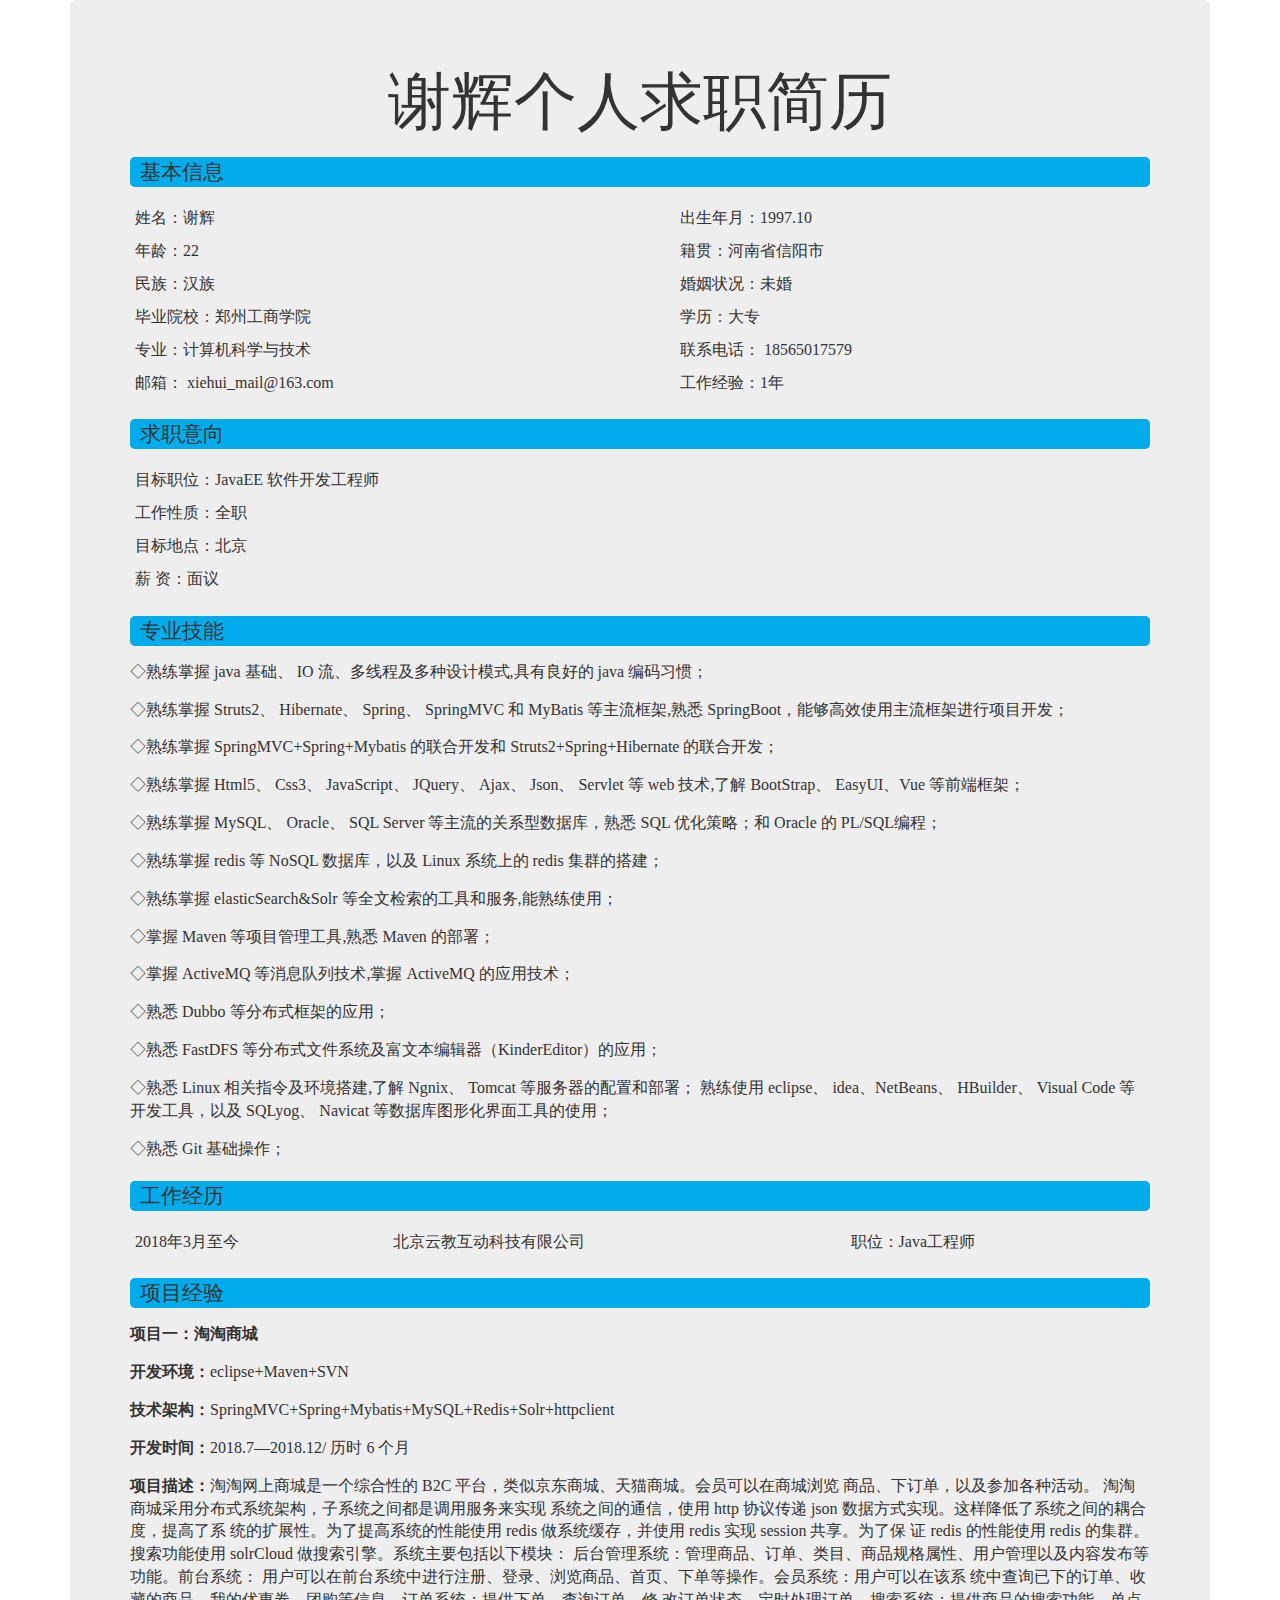
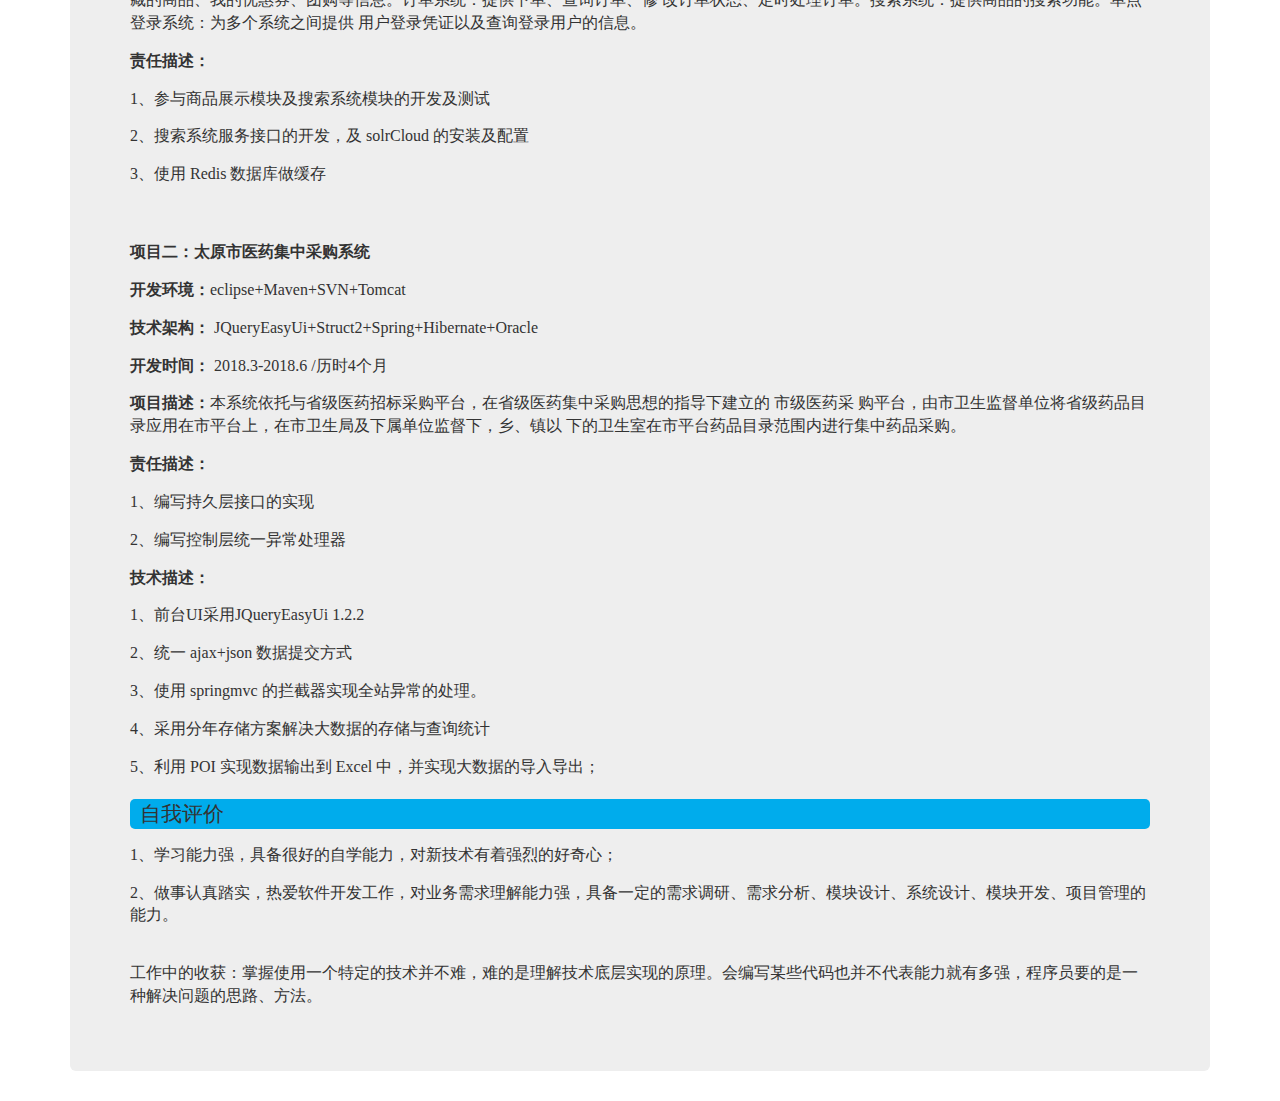
==== index.html @ 32683f01 "简历" ====
<!DOCTYPE html>
<html>
	<head>
		<meta charset="utf-8">
		<title></title>
		<link rel="stylesheet" type="text/css" href="css/bootstrap.min.css"/>
		<link rel="stylesheet" type="text/css" href="css/bootstrap-theme.min.css"/>
		<!-- <script src="js/bootstrap.min.js" type="text/javascript"></script> -->
		<link rel="stylesheet" type="text/css" href="css/jianli.css" />

	</head>
	<body>
		<div class="container">
			<div class="jumbotron">
				<h1>谢辉个人求职简历</h1>
				<div class="message">
					<p>基本信息</p>
				</div>	
				<div class="mydetial-message">
					<table class="table table-responsive table-condensed">
						<tr>
							<td>姓名：谢辉</td>
							<td>出生年月：1997.10</td>
						</tr>
						<tr>
							<td>年龄：22</td>
							<td>籍贯：河南省信阳市</td>
						</tr>
						<tr>
							<td>民族：汉族</td>
							<td>婚姻状况：未婚</td>
						</tr>
						<tr>
							<td>毕业院校：郑州工商学院</td>
							<td>学历：大专</td>
						</tr>
						<tr>
							<td>专业：计算机科学与技术</td>
							<td>联系电话： 18565017579</td>
						</tr>
						<tr>
							<td>邮箱： xiehui_mail@163.com</td>
							<td>工作经验：1年</td>
						</tr>
					</table>
				</div>
				
				<div class="message">
					<p>求职意向</p>
				</div>	
				<div class="job-want">
					<table class="table table-responsive table-condensed">
						<tr>
							<td>目标职位：JavaEE 软件开发工程师</td>
						</tr>
						<tr>
							<td>工作性质：全职</td>
						</tr>
						<tr>
							<td>目标地点：北京</td>
						</tr>
						<tr>
							<td>薪 资：面议</td>
						</tr>
					</table>
				</div>
				
				<div class="message">
					<p>专业技能</p>
				</div>	
				<div class="skill-message">
					<p>◇熟练掌握 java 基础、 IO 流、多线程及多种设计模式,具有良好的 java 编码习惯；</p>
					<p>◇熟练掌握 Struts2、 Hibernate、 Spring、 SpringMVC 和 MyBatis 等主流框架,熟悉 SpringBoot，能够高效使用主流框架进行项目开发；</p>
					<p>◇熟练掌握 SpringMVC+Spring+Mybatis 的联合开发和 Struts2+Spring+Hibernate 的联合开发；</p>
					<p>◇熟练掌握 Html5、 Css3、 JavaScript、 JQuery、 Ajax、 Json、 Servlet 等 web 技术,了解 BootStrap、 EasyUI、Vue 等前端框架；</p>
					<p>◇熟练掌握 MySQL、 Oracle、 SQL Server 等主流的关系型数据库，熟悉 SQL 优化策略；和 Oracle 的 PL/SQL编程；</p>
					<p>◇熟练掌握 redis 等 NoSQL 数据库，以及 Linux 系统上的 redis 集群的搭建；</p>
					<p>◇熟练掌握 elasticSearch&Solr 等全文检索的工具和服务,能熟练使用；</p>
					<p>◇掌握 Maven 等项目管理工具,熟悉 Maven 的部署；</p>
					<p>◇掌握 ActiveMQ 等消息队列技术,掌握 ActiveMQ 的应用技术；</p>
					<p>◇熟悉 Dubbo 等分布式框架的应用；</p>
					<p>◇熟悉 FastDFS 等分布式文件系统及富文本编辑器（KinderEditor）的应用；</p>
					<p>◇熟悉 Linux 相关指令及环境搭建,了解 Ngnix、 Tomcat 等服务器的配置和部署； 熟练使用 eclipse、 idea、NetBeans、 HBuilder、 Visual Code 等开发工具，以及 SQLyog、 Navicat 等数据库图形化界面工具的使用；</p>
					<p>◇熟悉 Git 基础操作；</p>
				</div>
				
				<div class="message">
					<p>工作经历</p>
				</div>	
				<div class="old-job">
					<table class="table table-responsive table-condensed">
						<tr>
							<td>2018年3月至今</td>
							<td>北京云教互动科技有限公司</td>
							<td>职位：Java工程师</td>
						</tr>
					</table>
				</div>
				
				<div class="message">
					<p>项目经验</p>
				</div>	
				<div class="xiangmu">
					<p><strong>项目一：淘淘商城</strong></p>
					<p><strong>开发环境：</strong>eclipse+Maven+SVN</p>
					<p><strong>技术架构：</strong>SpringMVC+Spring+Mybatis+MySQL+Redis+Solr+httpclient</p>
					<p><strong>开发时间：</strong>2018.7—2018.12/ 历时 6 个月</p>
					<p><strong>项目描述：</strong>淘淘网上商城是一个综合性的 B2C 平台，类似京东商城、天猫商城。会员可以在商城浏览
						商品、下订单，以及参加各种活动。 淘淘商城采用分布式系统架构，子系统之间都是调用服务来实现
						系统之间的通信，使用 http 协议传递 json 数据方式实现。这样降低了系统之间的耦合度，提高了系
						统的扩展性。为了提高系统的性能使用 redis 做系统缓存，并使用 redis 实现 session 共享。为了保
						证 redis 的性能使用 redis 的集群。搜索功能使用 solrCloud 做搜索引擎。系统主要包括以下模块：
						后台管理系统：管理商品、订单、类目、商品规格属性、用户管理以及内容发布等功能。前台系统：
						用户可以在前台系统中进行注册、登录、浏览商品、首页、下单等操作。会员系统：用户可以在该系
						统中查询已下的订单、收藏的商品、我的优惠券、团购等信息。订单系统：提供下单、查询订单、修
						改订单状态、定时处理订单。搜索系统：提供商品的搜索功能。单点登录系统：为多个系统之间提供
						用户登录凭证以及查询登录用户的信息。
					</p>
					<p><strong>责任描述：</strong></p>
					<p>1、参与商品展示模块及搜索系统模块的开发及测试</p>
					<p>2、搜索系统服务接口的开发，及 solrCloud 的安装及配置</p>
					<p>3、使用 Redis 数据库做缓存</p>
					
					<br>
					<br>
					
					
					<p><strong>项目二：太原市医药集中采购系统</strong></p>
					<p><strong>开发环境：</strong>eclipse+Maven+SVN+Tomcat</p>
					<p><strong>技术架构：</strong> JQueryEasyUi+Struct2+Spring+Hibernate+Oracle</p>
					<p><strong>开发时间：</strong> 2018.3-2018.6 /历时4个月</p>
					<p><strong>项目描述：</strong>本系统依托与省级医药招标采购平台，在省级医药集中采购思想的指导下建立的 市级医药采
						购平台，由市卫生监督单位将省级药品目录应用在市平台上，在市卫生局及下属单位监督下，乡、镇以
						下的卫生室在市平台药品目录范围内进行集中药品采购。
					</p>
					<p><strong>责任描述：</strong></p>
					<p>1、编写持久层接口的实现</p>
					<p>2、编写控制层统一异常处理器</p>
					
					<p><strong>技术描述：</strong></p>
					<p>1、前台UI采用JQueryEasyUi 1.2.2</p>
					<p>2、统一 ajax+json 数据提交方式</p>
					<p>3、使用 springmvc 的拦截器实现全站异常的处理。</p>
					<p>4、采用分年存储方案解决大数据的存储与查询统计</p>
					<p>5、利用 POI 实现数据输出到 Excel 中，并实现大数据的导入导出；</p>

				</div>
				
				<div class="message">
					<p>自我评价</p>
				</div>	
				<div class="my">
					<p>1、学习能力强，具备很好的自学能力，对新技术有着强烈的好奇心；</p>
					<p>2、做事认真踏实，热爱软件开发工作，对业务需求理解能力强，具备一定的需求调研、需求分析、模块设计、系统设计、模块开发、项目管理的能力。</p>
					<br>
					<p>工作中的收获：掌握使用一个特定的技术并不难，难的是理解技术底层实现的原理。会编写某些代码也并不代表能力就有多强，程序员要的是一种解决问题的思路、方法。</p>
				</div>

			</div>
		</div>
	</body>
</html>
---- css/jianli.css ----
.container{
	
}
.jumbotron{
	text-align:center;
	/* height: 2500px; */
	font-family:'宋体';
}
.message{
	background-color: #00ACEC;
	text-align: left;
	padding-left:10px;
	border-radius: 5px;
	margin-top: 20px;
	font-size: 25px;
	
}
.mydetial-message,
.job-want,
.old-job,
.my p
{
	text-align: left;
	font-size: 16px;
}

.mydetial-message table>tbody>tr>td,
.job-want table>tbody>tr>td,
.old-job table>tbody>tr>td
{
	border: 0px;
}

.skill-message p,
.xiangmu p,
.xiangmu p>strong
{
	text-align: left;
	font-size: 16px;
}
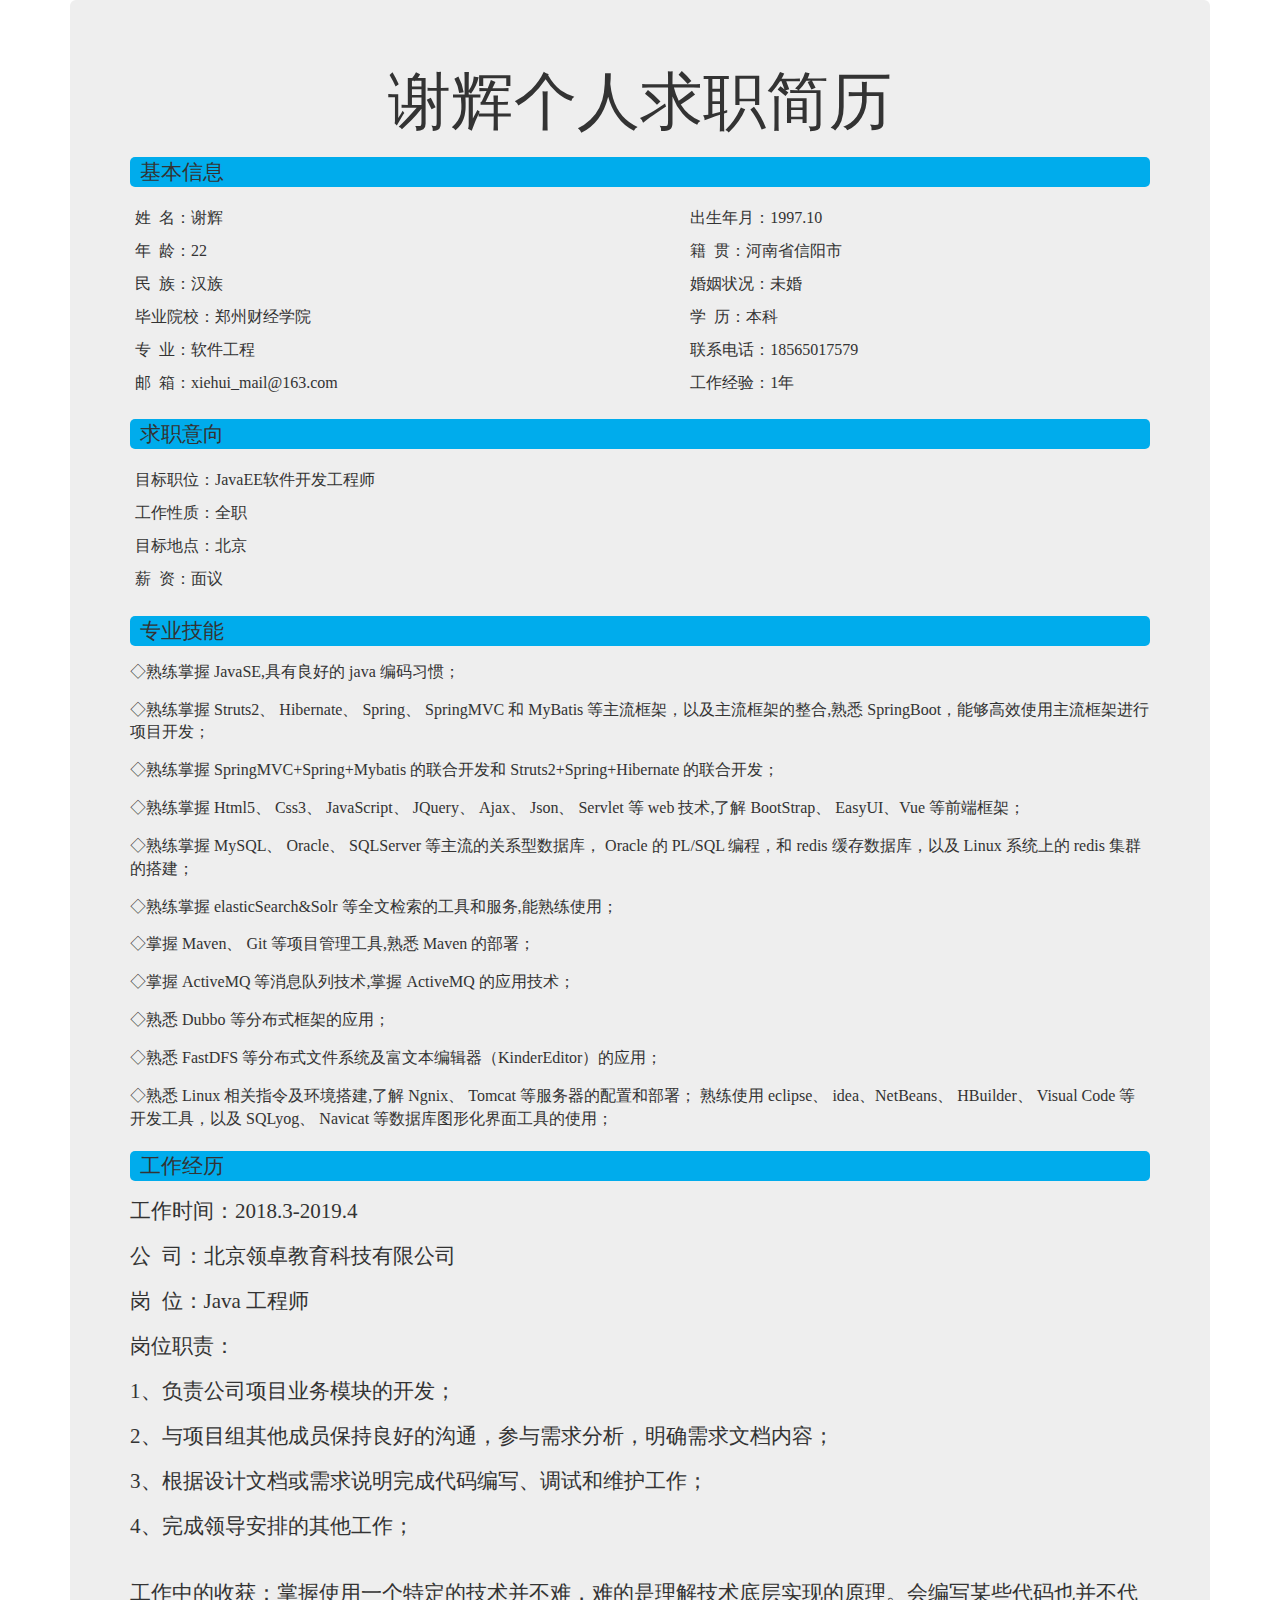
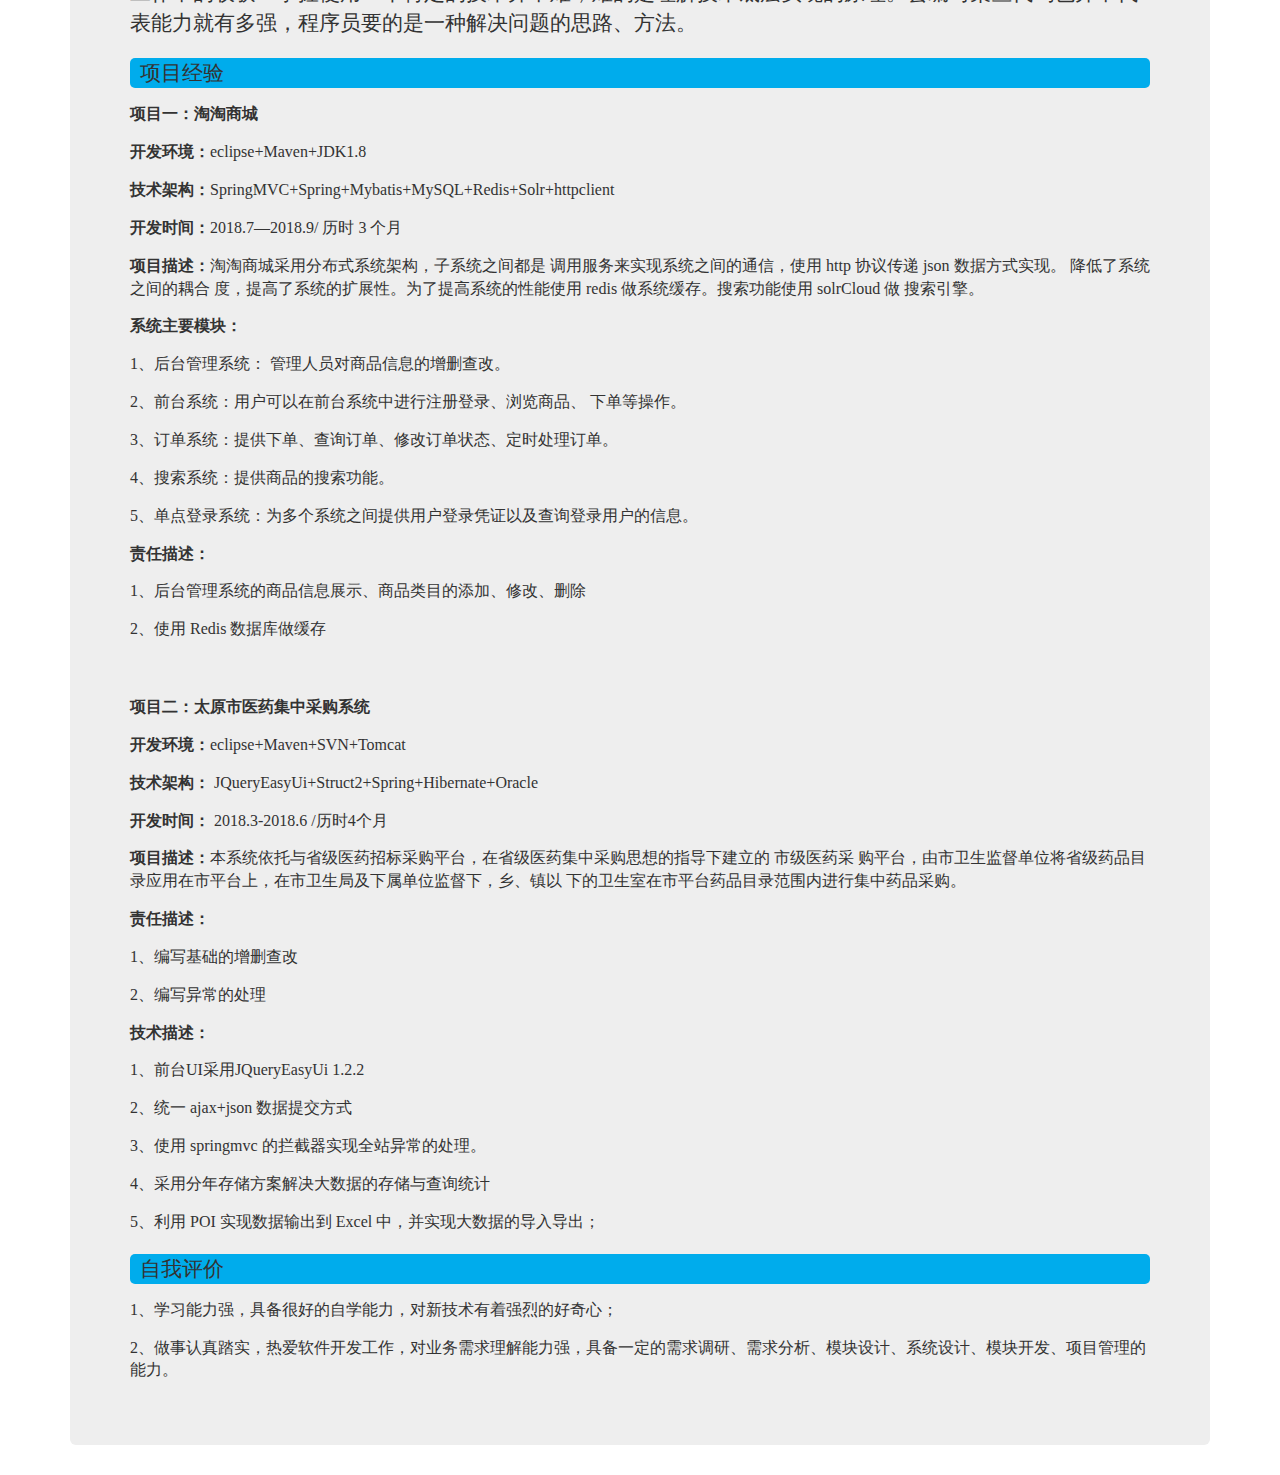
==== commit a4cc303f: "最新" ====
--- a/index.html
+++ b/index.html
@@ -19,27 +19,27 @@
 				<div class="mydetial-message">
 					<table class="table table-responsive table-condensed">
 						<tr>
-							<td>姓名：谢辉</td>
+							<td>姓&nbsp;&nbsp;名：谢辉</td>
 							<td>出生年月：1997.10</td>
 						</tr>
 						<tr>
-							<td>年龄：22</td>
-							<td>籍贯：河南省信阳市</td>
+							<td>年&nbsp;&nbsp;龄：22</td>
+							<td>籍&nbsp;&nbsp;贯：河南省信阳市</td>
 						</tr>
 						<tr>
-							<td>民族：汉族</td>
+							<td>民&nbsp;&nbsp;族：汉族</td>
 							<td>婚姻状况：未婚</td>
 						</tr>
 						<tr>
-							<td>毕业院校：郑州工商学院</td>
-							<td>学历：大专</td>
+							<td>毕业院校：郑州财经学院</td>
+							<td>学&nbsp;&nbsp;历：本科</td>
 						</tr>
 						<tr>
-							<td>专业：计算机科学与技术</td>
-							<td>联系电话： 18565017579</td>
+							<td>专&nbsp;&nbsp;业：软件工程</td>
+							<td>联系电话：18565017579</td>
 						</tr>
 						<tr>
-							<td>邮箱： xiehui_mail@163.com</td>
+							<td>邮&nbsp;&nbsp;箱：xiehui_mail@163.com</td>
 							<td>工作经验：1年</td>
 						</tr>
 					</table>
@@ -51,7 +51,7 @@
 				<div class="job-want">
 					<table class="table table-responsive table-condensed">
 						<tr>
-							<td>目标职位：JavaEE 软件开发工程师</td>
+							<td>目标职位：JavaEE软件开发工程师</td>
 						</tr>
 						<tr>
 							<td>工作性质：全职</td>
@@ -60,7 +60,7 @@
 							<td>目标地点：北京</td>
 						</tr>
 						<tr>
-							<td>薪 资：面议</td>
+							<td>薪&nbsp;&nbsp;资：面议</td>
 						</tr>
 					</table>
 				</div>
@@ -69,32 +69,33 @@
 					<p>专业技能</p>
 				</div>	
 				<div class="skill-message">
-					<p>◇熟练掌握 java 基础、 IO 流、多线程及多种设计模式,具有良好的 java 编码习惯；</p>
-					<p>◇熟练掌握 Struts2、 Hibernate、 Spring、 SpringMVC 和 MyBatis 等主流框架,熟悉 SpringBoot，能够高效使用主流框架进行项目开发；</p>
+					<p>◇熟练掌握 JavaSE,具有良好的 java 编码习惯；</p>
+					<p>◇熟练掌握 Struts2、 Hibernate、 Spring、 SpringMVC 和 MyBatis 等主流框架，以及主流框架的整合,熟悉 SpringBoot，能够高效使用主流框架进行项目开发；</p>
 					<p>◇熟练掌握 SpringMVC+Spring+Mybatis 的联合开发和 Struts2+Spring+Hibernate 的联合开发；</p>
 					<p>◇熟练掌握 Html5、 Css3、 JavaScript、 JQuery、 Ajax、 Json、 Servlet 等 web 技术,了解 BootStrap、 EasyUI、Vue 等前端框架；</p>
-					<p>◇熟练掌握 MySQL、 Oracle、 SQL Server 等主流的关系型数据库，熟悉 SQL 优化策略；和 Oracle 的 PL/SQL编程；</p>
-					<p>◇熟练掌握 redis 等 NoSQL 数据库，以及 Linux 系统上的 redis 集群的搭建；</p>
+					<p>◇熟练掌握 MySQL、 Oracle、 SQLServer 等主流的关系型数据库， Oracle 的 PL/SQL 编程，和 redis 缓存数据库，以及 Linux 系统上的 redis 集群的搭建；</p>
 					<p>◇熟练掌握 elasticSearch&Solr 等全文检索的工具和服务,能熟练使用；</p>
-					<p>◇掌握 Maven 等项目管理工具,熟悉 Maven 的部署；</p>
+					<p>◇掌握 Maven、 Git 等项目管理工具,熟悉 Maven 的部署；</p>
 					<p>◇掌握 ActiveMQ 等消息队列技术,掌握 ActiveMQ 的应用技术；</p>
 					<p>◇熟悉 Dubbo 等分布式框架的应用；</p>
 					<p>◇熟悉 FastDFS 等分布式文件系统及富文本编辑器（KinderEditor）的应用；</p>
 					<p>◇熟悉 Linux 相关指令及环境搭建,了解 Ngnix、 Tomcat 等服务器的配置和部署； 熟练使用 eclipse、 idea、NetBeans、 HBuilder、 Visual Code 等开发工具，以及 SQLyog、 Navicat 等数据库图形化界面工具的使用；</p>
-					<p>◇熟悉 Git 基础操作；</p>
 				</div>
 				
 				<div class="message">
 					<p>工作经历</p>
 				</div>	
 				<div class="old-job">
-					<table class="table table-responsive table-condensed">
-						<tr>
-							<td>2018年3月至今</td>
-							<td>北京云教互动科技有限公司</td>
-							<td>职位：Java工程师</td>
-						</tr>
-					</table>
+					<p>工作时间：2018.3-2019.4</p>
+					<p>公&nbsp;&nbsp;司：北京领卓教育科技有限公司</p>
+					<p>岗&nbsp;&nbsp;位：Java 工程师</p>
+					<p>岗位职责：</p>
+					<p>1、负责公司项目业务模块的开发；</p>
+					<p>2、与项目组其他成员保持良好的沟通，参与需求分析，明确需求文档内容；</p>
+					<p>3、根据设计文档或需求说明完成代码编写、调试和维护工作；</p>
+					<p>4、完成领导安排的其他工作；</p>
+					<br>
+					<p>工作中的收获：掌握使用一个特定的技术并不难，难的是理解技术底层实现的原理。会编写某些代码也并不代表能力就有多强，程序员要的是一种解决问题的思路、方法。</p>
 				</div>
 				
 				<div class="message">
@@ -102,25 +103,23 @@
 				</div>	
 				<div class="xiangmu">
 					<p><strong>项目一：淘淘商城</strong></p>
-					<p><strong>开发环境：</strong>eclipse+Maven+SVN</p>
+					<p><strong>开发环境：</strong>eclipse+Maven+JDK1.8</p>
 					<p><strong>技术架构：</strong>SpringMVC+Spring+Mybatis+MySQL+Redis+Solr+httpclient</p>
-					<p><strong>开发时间：</strong>2018.7—2018.12/ 历时 6 个月</p>
-					<p><strong>项目描述：</strong>淘淘网上商城是一个综合性的 B2C 平台，类似京东商城、天猫商城。会员可以在商城浏览
-						商品、下订单，以及参加各种活动。 淘淘商城采用分布式系统架构，子系统之间都是调用服务来实现
-						系统之间的通信，使用 http 协议传递 json 数据方式实现。这样降低了系统之间的耦合度，提高了系
-						统的扩展性。为了提高系统的性能使用 redis 做系统缓存，并使用 redis 实现 session 共享。为了保
-						证 redis 的性能使用 redis 的集群。搜索功能使用 solrCloud 做搜索引擎。系统主要包括以下模块：
-						后台管理系统：管理商品、订单、类目、商品规格属性、用户管理以及内容发布等功能。前台系统：
-						用户可以在前台系统中进行注册、登录、浏览商品、首页、下单等操作。会员系统：用户可以在该系
-						统中查询已下的订单、收藏的商品、我的优惠券、团购等信息。订单系统：提供下单、查询订单、修
-						改订单状态、定时处理订单。搜索系统：提供商品的搜索功能。单点登录系统：为多个系统之间提供
-						用户登录凭证以及查询登录用户的信息。
+					<p><strong>开发时间：</strong>2018.7—2018.9/ 历时 3 个月</p>
+					<p><strong>项目描述：</strong>淘淘商城采用分布式系统架构，子系统之间都是
+						调用服务来实现系统之间的通信，使用 http 协议传递 json 数据方式实现。 降低了系统之间的耦合
+						度，提高了系统的扩展性。为了提高系统的性能使用 redis 做系统缓存。搜索功能使用 solrCloud 做
+						搜索引擎。
 					</p>
+					<p><strong>系统主要模块：</strong></p>
+					<p>1、后台管理系统： 管理人员对商品信息的增删查改。</p>
+					<p>2、前台系统：用户可以在前台系统中进行注册登录、浏览商品、 下单等操作。</p>
+					<p>3、订单系统：提供下单、查询订单、修改订单状态、定时处理订单。</p>
+					<p>4、搜索系统：提供商品的搜索功能。</p>
+					<p>5、单点登录系统：为多个系统之间提供用户登录凭证以及查询登录用户的信息。</p>
 					<p><strong>责任描述：</strong></p>
-					<p>1、参与商品展示模块及搜索系统模块的开发及测试</p>
-					<p>2、搜索系统服务接口的开发，及 solrCloud 的安装及配置</p>
-					<p>3、使用 Redis 数据库做缓存</p>
-					
+					<p>1、后台管理系统的商品信息展示、商品类目的添加、修改、删除</p>
+					<p>2、使用 Redis 数据库做缓存</p>
 					<br>
 					<br>
 					
@@ -134,8 +133,8 @@
 						下的卫生室在市平台药品目录范围内进行集中药品采购。
 					</p>
 					<p><strong>责任描述：</strong></p>
-					<p>1、编写持久层接口的实现</p>
-					<p>2、编写控制层统一异常处理器</p>
+					<p>1、编写基础的增删查改</p>
+					<p>2、编写异常的处理</p>
 					
 					<p><strong>技术描述：</strong></p>
 					<p>1、前台UI采用JQueryEasyUi 1.2.2</p>
@@ -152,8 +151,6 @@
 				<div class="my">
 					<p>1、学习能力强，具备很好的自学能力，对新技术有着强烈的好奇心；</p>
 					<p>2、做事认真踏实，热爱软件开发工作，对业务需求理解能力强，具备一定的需求调研、需求分析、模块设计、系统设计、模块开发、项目管理的能力。</p>
-					<br>
-					<p>工作中的收获：掌握使用一个特定的技术并不难，难的是理解技术底层实现的原理。会编写某些代码也并不代表能力就有多强，程序员要的是一种解决问题的思路、方法。</p>
 				</div>
 
 			</div>
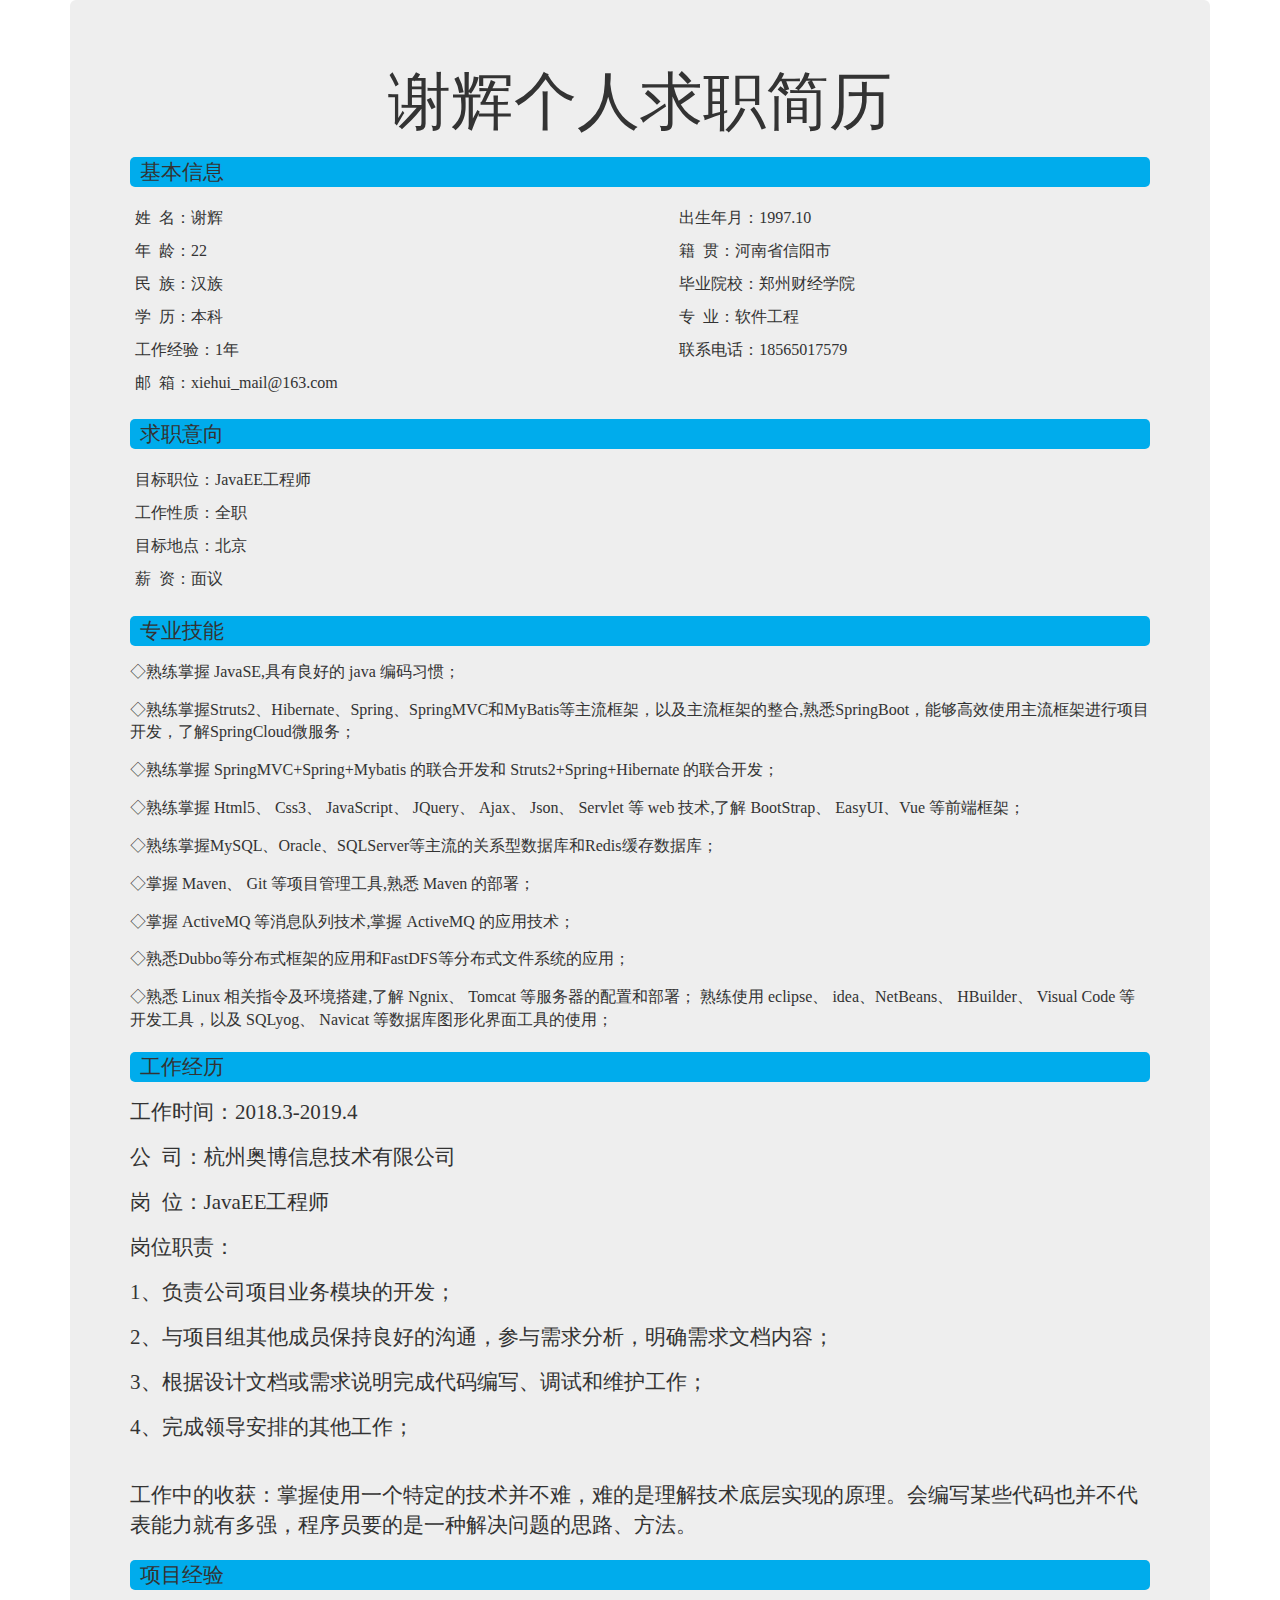
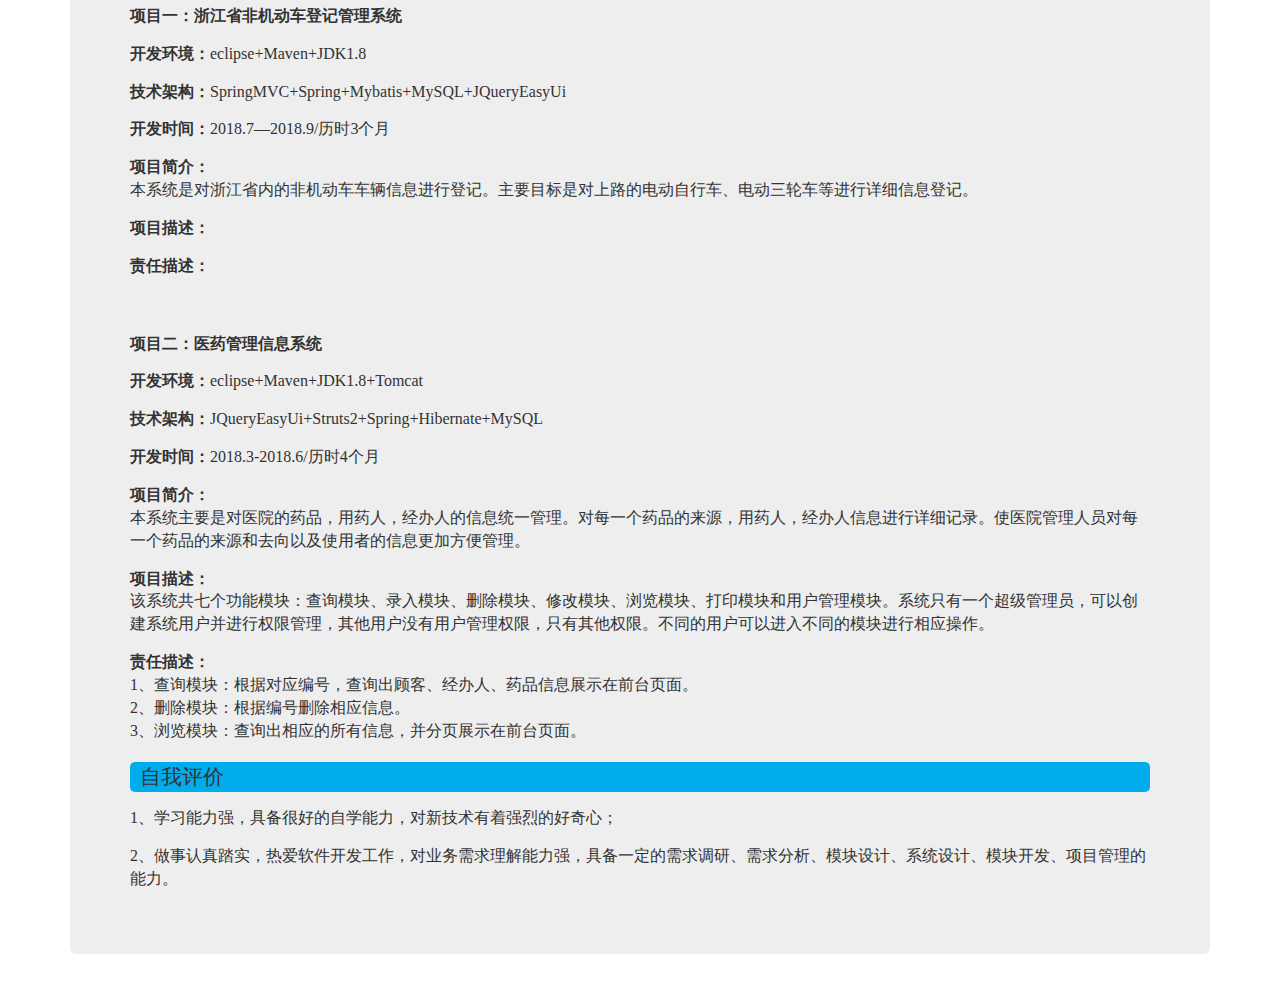
==== commit b4899707: "个人简历" ====
--- a/index.html
+++ b/index.html
@@ -28,19 +28,18 @@
 						</tr>
 						<tr>
 							<td>民&nbsp;&nbsp;族：汉族</td>
-							<td>婚姻状况：未婚</td>
+							<td>毕业院校：郑州财经学院</td>
 						</tr>
 						<tr>
-							<td>毕业院校：郑州财经学院</td>
 							<td>学&nbsp;&nbsp;历：本科</td>
+							<td>专&nbsp;&nbsp;业：软件工程</td>
 						</tr>
 						<tr>
-							<td>专&nbsp;&nbsp;业：软件工程</td>
+							<td>工作经验：1年</td>
 							<td>联系电话：18565017579</td>
 						</tr>
 						<tr>
 							<td>邮&nbsp;&nbsp;箱：xiehui_mail@163.com</td>
-							<td>工作经验：1年</td>
 						</tr>
 					</table>
 				</div>
@@ -51,7 +50,7 @@
 				<div class="job-want">
 					<table class="table table-responsive table-condensed">
 						<tr>
-							<td>目标职位：JavaEE软件开发工程师</td>
+							<td>目标职位：JavaEE工程师</td>
 						</tr>
 						<tr>
 							<td>工作性质：全职</td>
@@ -70,15 +69,13 @@
 				</div>	
 				<div class="skill-message">
 					<p>◇熟练掌握 JavaSE,具有良好的 java 编码习惯；</p>
-					<p>◇熟练掌握 Struts2、 Hibernate、 Spring、 SpringMVC 和 MyBatis 等主流框架，以及主流框架的整合,熟悉 SpringBoot，能够高效使用主流框架进行项目开发；</p>
+					<p>◇熟练掌握Struts2、Hibernate、Spring、SpringMVC和MyBatis等主流框架，以及主流框架的整合,熟悉SpringBoot，能够高效使用主流框架进行项目开发，了解SpringCloud微服务；</p>
 					<p>◇熟练掌握 SpringMVC+Spring+Mybatis 的联合开发和 Struts2+Spring+Hibernate 的联合开发；</p>
 					<p>◇熟练掌握 Html5、 Css3、 JavaScript、 JQuery、 Ajax、 Json、 Servlet 等 web 技术,了解 BootStrap、 EasyUI、Vue 等前端框架；</p>
-					<p>◇熟练掌握 MySQL、 Oracle、 SQLServer 等主流的关系型数据库， Oracle 的 PL/SQL 编程，和 redis 缓存数据库，以及 Linux 系统上的 redis 集群的搭建；</p>
-					<p>◇熟练掌握 elasticSearch&Solr 等全文检索的工具和服务,能熟练使用；</p>
+					<p>◇熟练掌握MySQL、Oracle、SQLServer等主流的关系型数据库和Redis缓存数据库；</p>
 					<p>◇掌握 Maven、 Git 等项目管理工具,熟悉 Maven 的部署；</p>
 					<p>◇掌握 ActiveMQ 等消息队列技术,掌握 ActiveMQ 的应用技术；</p>
-					<p>◇熟悉 Dubbo 等分布式框架的应用；</p>
-					<p>◇熟悉 FastDFS 等分布式文件系统及富文本编辑器（KinderEditor）的应用；</p>
+					<p>◇熟悉Dubbo等分布式框架的应用和FastDFS等分布式文件系统的应用；</p>
 					<p>◇熟悉 Linux 相关指令及环境搭建,了解 Ngnix、 Tomcat 等服务器的配置和部署； 熟练使用 eclipse、 idea、NetBeans、 HBuilder、 Visual Code 等开发工具，以及 SQLyog、 Navicat 等数据库图形化界面工具的使用；</p>
 				</div>
 				
@@ -87,8 +84,8 @@
 				</div>	
 				<div class="old-job">
 					<p>工作时间：2018.3-2019.4</p>
-					<p>公&nbsp;&nbsp;司：北京领卓教育科技有限公司</p>
-					<p>岗&nbsp;&nbsp;位：Java 工程师</p>
+					<p>公&nbsp;&nbsp;司：杭州奥博信息技术有限公司</p>
+					<p>岗&nbsp;&nbsp;位：JavaEE工程师</p>
 					<p>岗位职责：</p>
 					<p>1、负责公司项目业务模块的开发；</p>
 					<p>2、与项目组其他成员保持良好的沟通，参与需求分析，明确需求文档内容；</p>
@@ -102,47 +99,37 @@
 					<p>项目经验</p>
 				</div>	
 				<div class="xiangmu">
-					<p><strong>项目一：淘淘商城</strong></p>
+					<p><strong>项目一：浙江省非机动车登记管理系统</strong></p>
 					<p><strong>开发环境：</strong>eclipse+Maven+JDK1.8</p>
-					<p><strong>技术架构：</strong>SpringMVC+Spring+Mybatis+MySQL+Redis+Solr+httpclient</p>
-					<p><strong>开发时间：</strong>2018.7—2018.9/ 历时 3 个月</p>
-					<p><strong>项目描述：</strong>淘淘商城采用分布式系统架构，子系统之间都是
-						调用服务来实现系统之间的通信，使用 http 协议传递 json 数据方式实现。 降低了系统之间的耦合
-						度，提高了系统的扩展性。为了提高系统的性能使用 redis 做系统缓存。搜索功能使用 solrCloud 做
-						搜索引擎。
+					<p><strong>技术架构：</strong>SpringMVC+Spring+Mybatis+MySQL+JQueryEasyUi</p>
+					<p><strong>开发时间：</strong>2018.7—2018.9/历时3个月</p>
+					<p><strong>项目简介：</strong><br>
+					本系统是对浙江省内的非机动车车辆信息进行登记。主要目标是对上路的电动自行车、电动三轮车等进行详细信息登记。
 					</p>
-					<p><strong>系统主要模块：</strong></p>
-					<p>1、后台管理系统： 管理人员对商品信息的增删查改。</p>
-					<p>2、前台系统：用户可以在前台系统中进行注册登录、浏览商品、 下单等操作。</p>
-					<p>3、订单系统：提供下单、查询订单、修改订单状态、定时处理订单。</p>
-					<p>4、搜索系统：提供商品的搜索功能。</p>
-					<p>5、单点登录系统：为多个系统之间提供用户登录凭证以及查询登录用户的信息。</p>
-					<p><strong>责任描述：</strong></p>
-					<p>1、后台管理系统的商品信息展示、商品类目的添加、修改、删除</p>
-					<p>2、使用 Redis 数据库做缓存</p>
+					<p><strong>项目描述：</strong><br></p>
+					<p><strong>责任描述：</strong><br></p>
+
+
 					<br>
 					<br>
 					
 					
-					<p><strong>项目二：太原市医药集中采购系统</strong></p>
-					<p><strong>开发环境：</strong>eclipse+Maven+SVN+Tomcat</p>
-					<p><strong>技术架构：</strong> JQueryEasyUi+Struct2+Spring+Hibernate+Oracle</p>
-					<p><strong>开发时间：</strong> 2018.3-2018.6 /历时4个月</p>
-					<p><strong>项目描述：</strong>本系统依托与省级医药招标采购平台，在省级医药集中采购思想的指导下建立的 市级医药采
-						购平台，由市卫生监督单位将省级药品目录应用在市平台上，在市卫生局及下属单位监督下，乡、镇以
-						下的卫生室在市平台药品目录范围内进行集中药品采购。
+					<p><strong>项目二：医药管理信息系统</strong></p>
+					<p><strong>开发环境：</strong>eclipse+Maven+JDK1.8+Tomcat</p>
+					<p><strong>技术架构：</strong>JQueryEasyUi+Struts2+Spring+Hibernate+MySQL</p>
+					<p><strong>开发时间：</strong>2018.3-2018.6/历时4个月</p>
+					<p><strong>项目简介：</strong><br>
+					本系统主要是对医院的药品，用药人，经办人的信息统一管理。对每一个药品的来源，用药人，经办人信息进行详细记录。使医院管理人员对每一个药品的来源和去向以及使用者的信息更加方便管理。
 					</p>
-					<p><strong>责任描述：</strong></p>
-					<p>1、编写基础的增删查改</p>
-					<p>2、编写异常的处理</p>
+					<p><strong>项目描述：</strong><br>
+					该系统共七个功能模块：查询模块、录入模块、删除模块、修改模块、浏览模块、打印模块和用户管理模块。系统只有一个超级管理员，可以创建系统用户并进行权限管理，其他用户没有用户管理权限，只有其他权限。不同的用户可以进入不同的模块进行相应操作。
+					</p>
+					<p><strong>责任描述：</strong><br>
+						1、查询模块：根据对应编号，查询出顾客、经办人、药品信息展示在前台页面。<br>
+						2、删除模块：根据编号删除相应信息。<br>
+						3、浏览模块：查询出相应的所有信息，并分页展示在前台页面。<br>
+					</p>
 					
-					<p><strong>技术描述：</strong></p>
-					<p>1、前台UI采用JQueryEasyUi 1.2.2</p>
-					<p>2、统一 ajax+json 数据提交方式</p>
-					<p>3、使用 springmvc 的拦截器实现全站异常的处理。</p>
-					<p>4、采用分年存储方案解决大数据的存储与查询统计</p>
-					<p>5、利用 POI 实现数据输出到 Excel 中，并实现大数据的导入导出；</p>
-
 				</div>
 				
 				<div class="message">
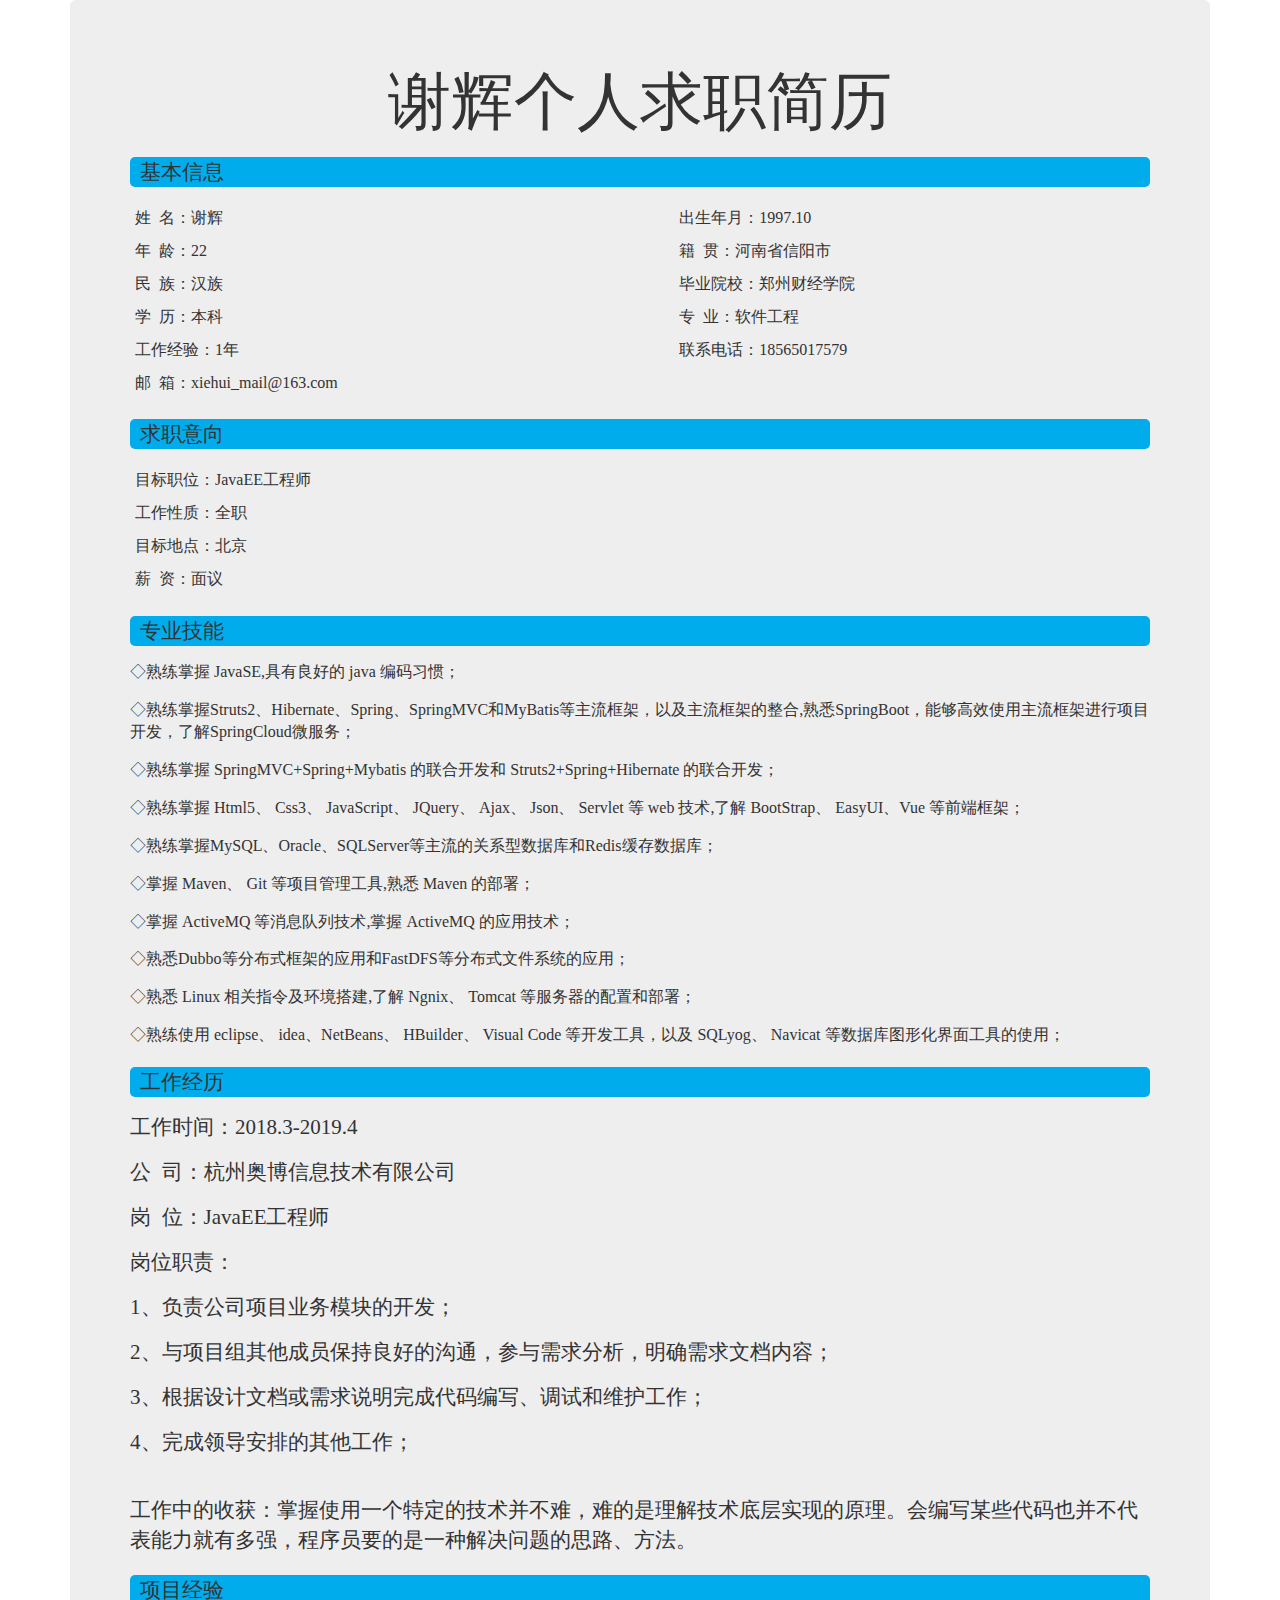
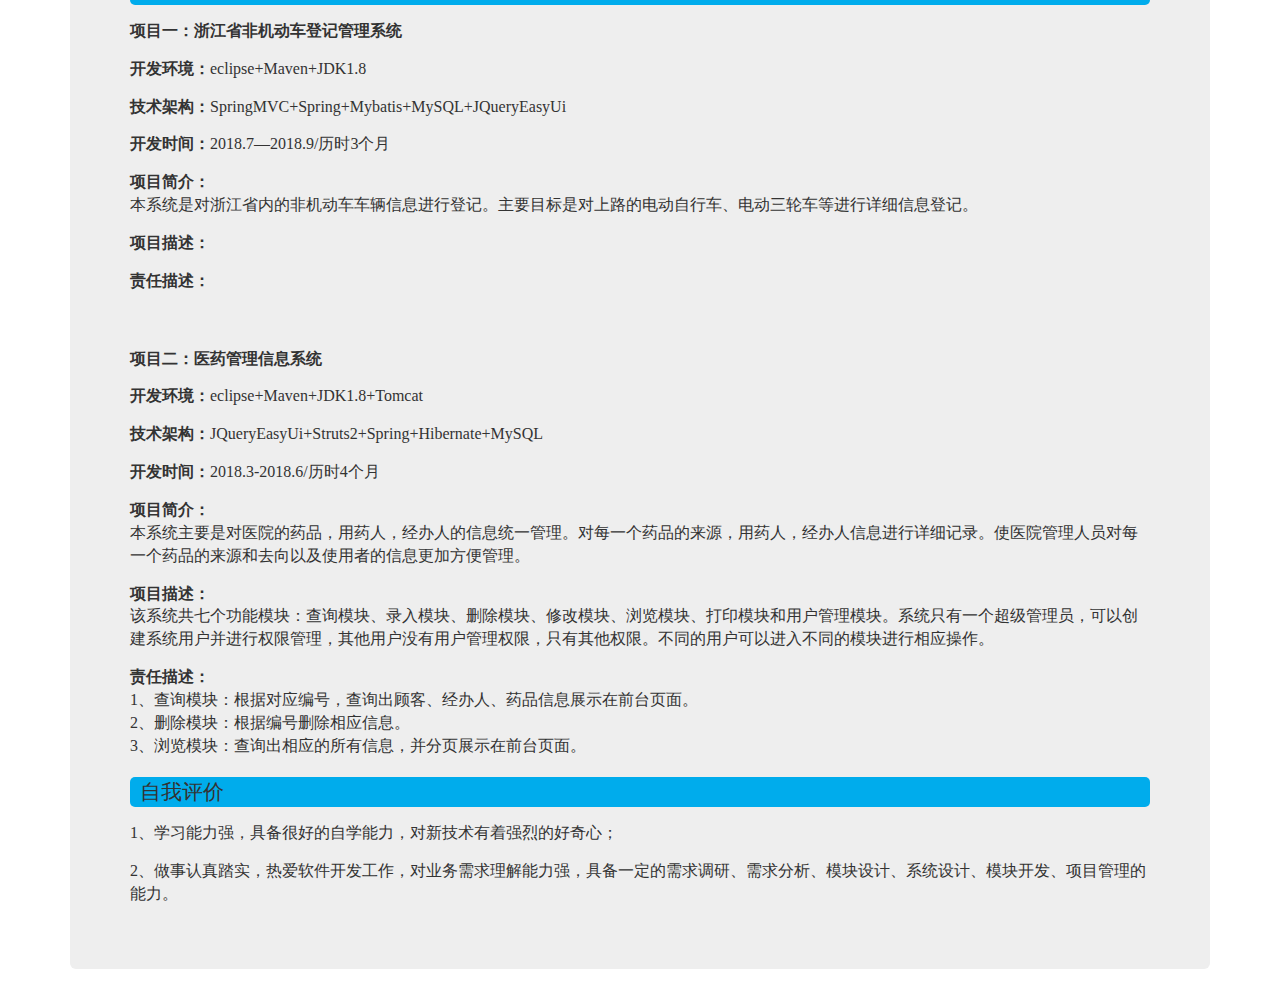
==== commit 9d06adbf: "简历" ====
--- a/index.html
+++ b/index.html
@@ -76,7 +76,8 @@
 					<p>◇掌握 Maven、 Git 等项目管理工具,熟悉 Maven 的部署；</p>
 					<p>◇掌握 ActiveMQ 等消息队列技术,掌握 ActiveMQ 的应用技术；</p>
 					<p>◇熟悉Dubbo等分布式框架的应用和FastDFS等分布式文件系统的应用；</p>
-					<p>◇熟悉 Linux 相关指令及环境搭建,了解 Ngnix、 Tomcat 等服务器的配置和部署； 熟练使用 eclipse、 idea、NetBeans、 HBuilder、 Visual Code 等开发工具，以及 SQLyog、 Navicat 等数据库图形化界面工具的使用；</p>
+					<p>◇熟悉 Linux 相关指令及环境搭建,了解 Ngnix、 Tomcat 等服务器的配置和部署；</p>
+					<p>◇熟练使用 eclipse、 idea、NetBeans、 HBuilder、 Visual Code 等开发工具，以及 SQLyog、 Navicat 等数据库图形化界面工具的使用；</p>
 				</div>
 				
 				<div class="message">
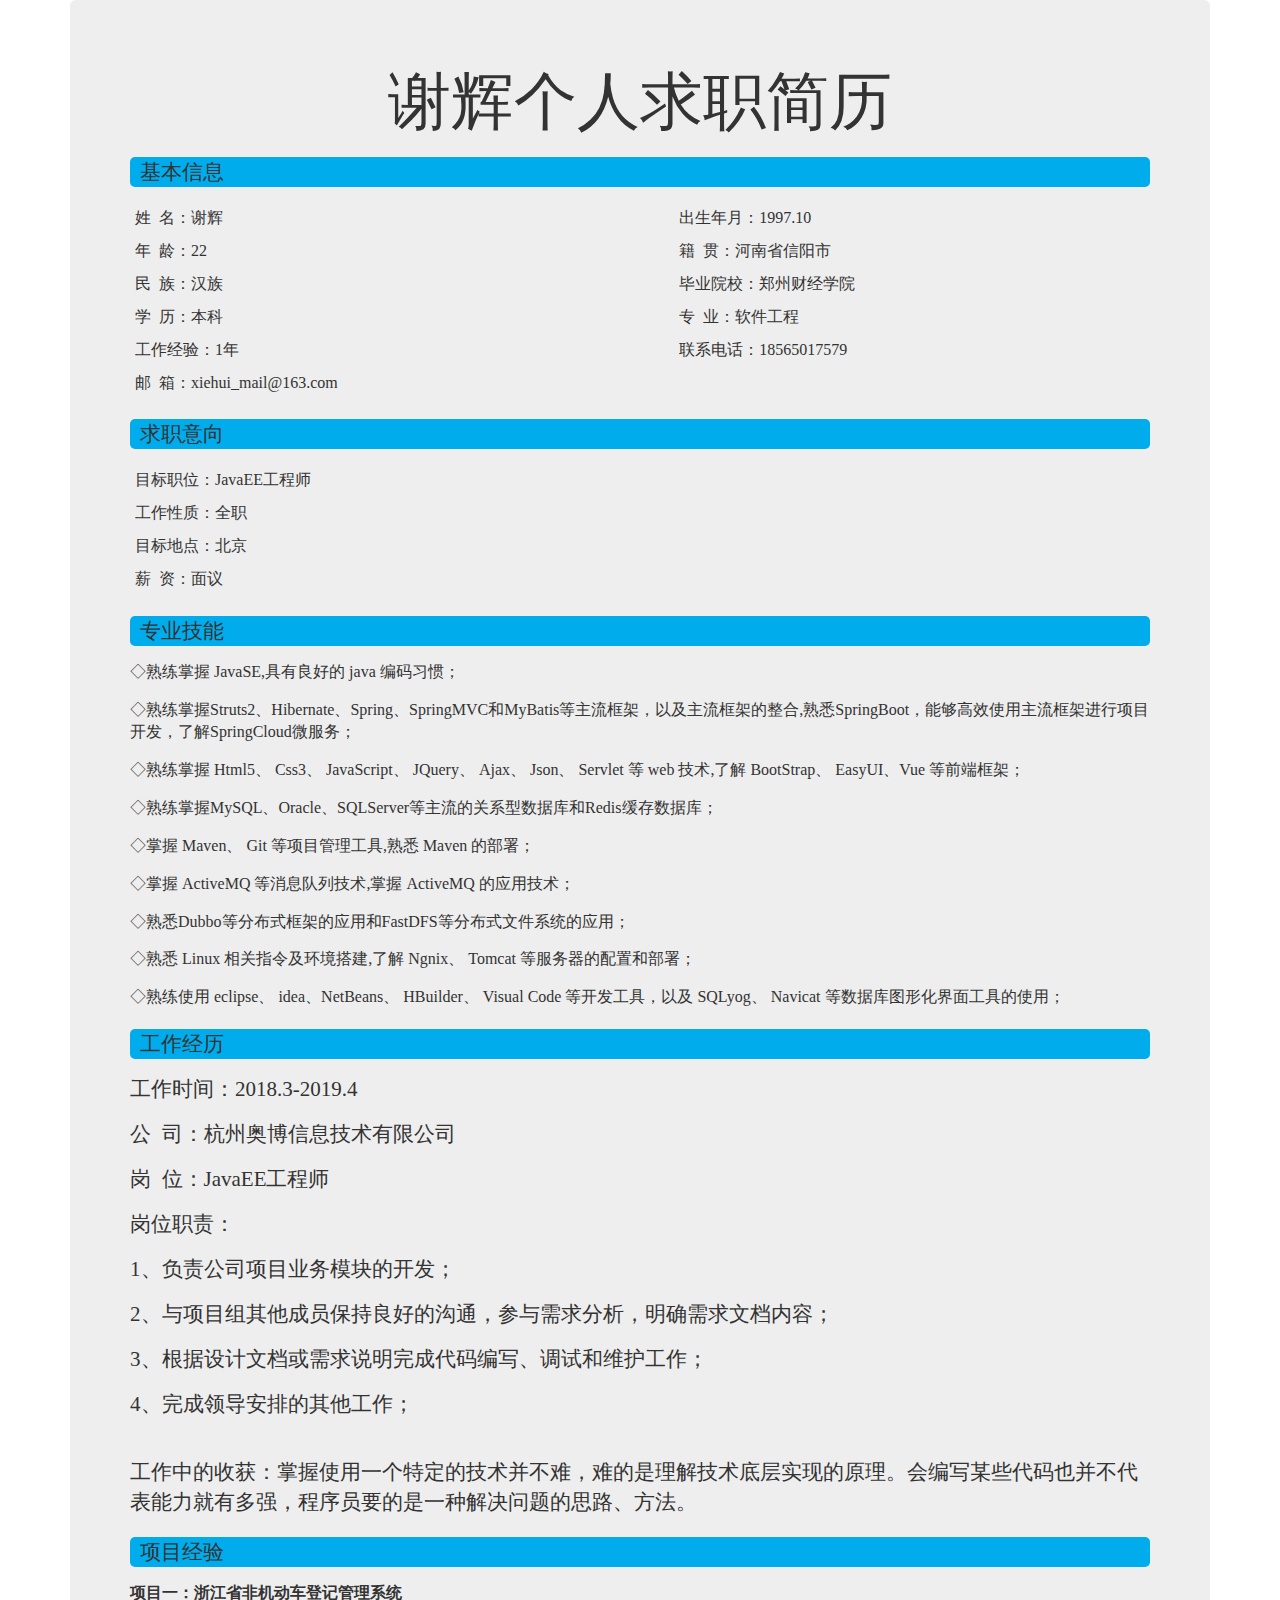
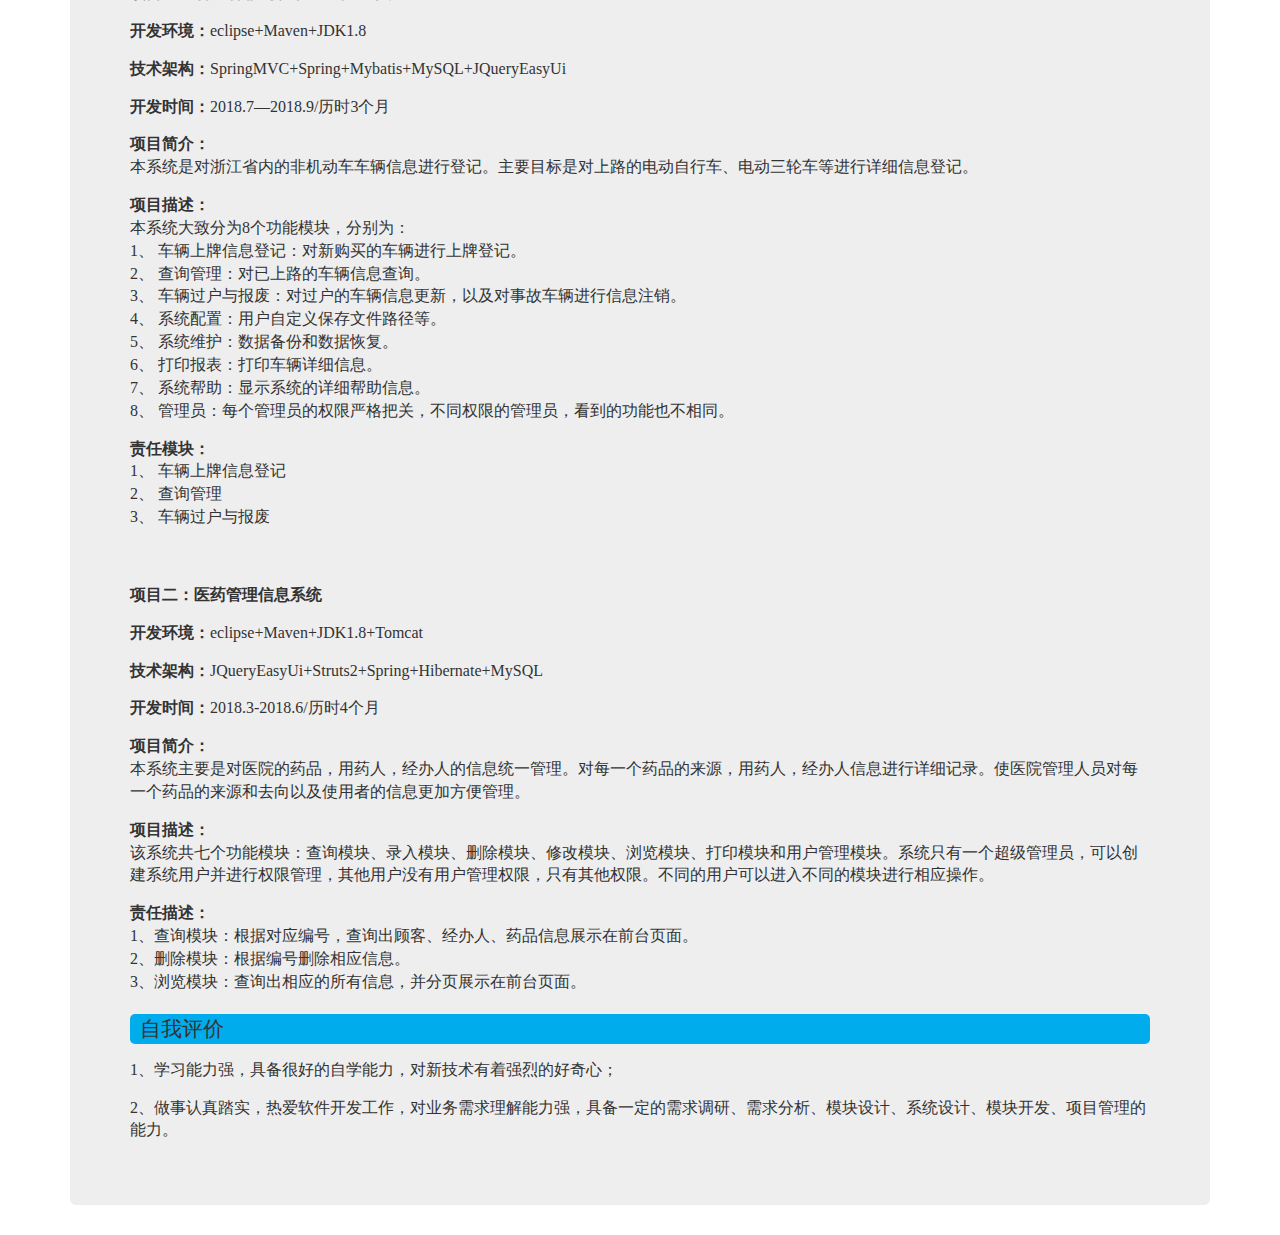
==== commit 143a034c: "简历" ====
--- a/index.html
+++ b/index.html
@@ -70,7 +70,6 @@
 				<div class="skill-message">
 					<p>◇熟练掌握 JavaSE,具有良好的 java 编码习惯；</p>
 					<p>◇熟练掌握Struts2、Hibernate、Spring、SpringMVC和MyBatis等主流框架，以及主流框架的整合,熟悉SpringBoot，能够高效使用主流框架进行项目开发，了解SpringCloud微服务；</p>
-					<p>◇熟练掌握 SpringMVC+Spring+Mybatis 的联合开发和 Struts2+Spring+Hibernate 的联合开发；</p>
 					<p>◇熟练掌握 Html5、 Css3、 JavaScript、 JQuery、 Ajax、 Json、 Servlet 等 web 技术,了解 BootStrap、 EasyUI、Vue 等前端框架；</p>
 					<p>◇熟练掌握MySQL、Oracle、SQLServer等主流的关系型数据库和Redis缓存数据库；</p>
 					<p>◇掌握 Maven、 Git 等项目管理工具,熟悉 Maven 的部署；</p>
@@ -107,8 +106,22 @@
 					<p><strong>项目简介：</strong><br>
 					本系统是对浙江省内的非机动车车辆信息进行登记。主要目标是对上路的电动自行车、电动三轮车等进行详细信息登记。
 					</p>
-					<p><strong>项目描述：</strong><br></p>
-					<p><strong>责任描述：</strong><br></p>
+					<p><strong>项目描述：</strong><br>
+						本系统大致分为8个功能模块，分别为：<br>
+						1、	车辆上牌信息登记：对新购买的车辆进行上牌登记。<br>
+						2、	查询管理：对已上路的车辆信息查询。<br>
+						3、	车辆过户与报废：对过户的车辆信息更新，以及对事故车辆进行信息注销。<br>
+						4、	系统配置：用户自定义保存文件路径等。<br> 
+						5、	系统维护：数据备份和数据恢复。<br>
+						6、	打印报表：打印车辆详细信息。<br>
+						7、	系统帮助：显示系统的详细帮助信息。<br>
+						8、	管理员：每个管理员的权限严格把关，不同权限的管理员，看到的功能也不相同。<br>
+					</p>
+					<p><strong>责任模块：</strong><br>
+						1、	车辆上牌信息登记<br>
+						2、	查询管理<br>
+						3、	车辆过户与报废<br>
+					</p>
 
 
 					<br>
